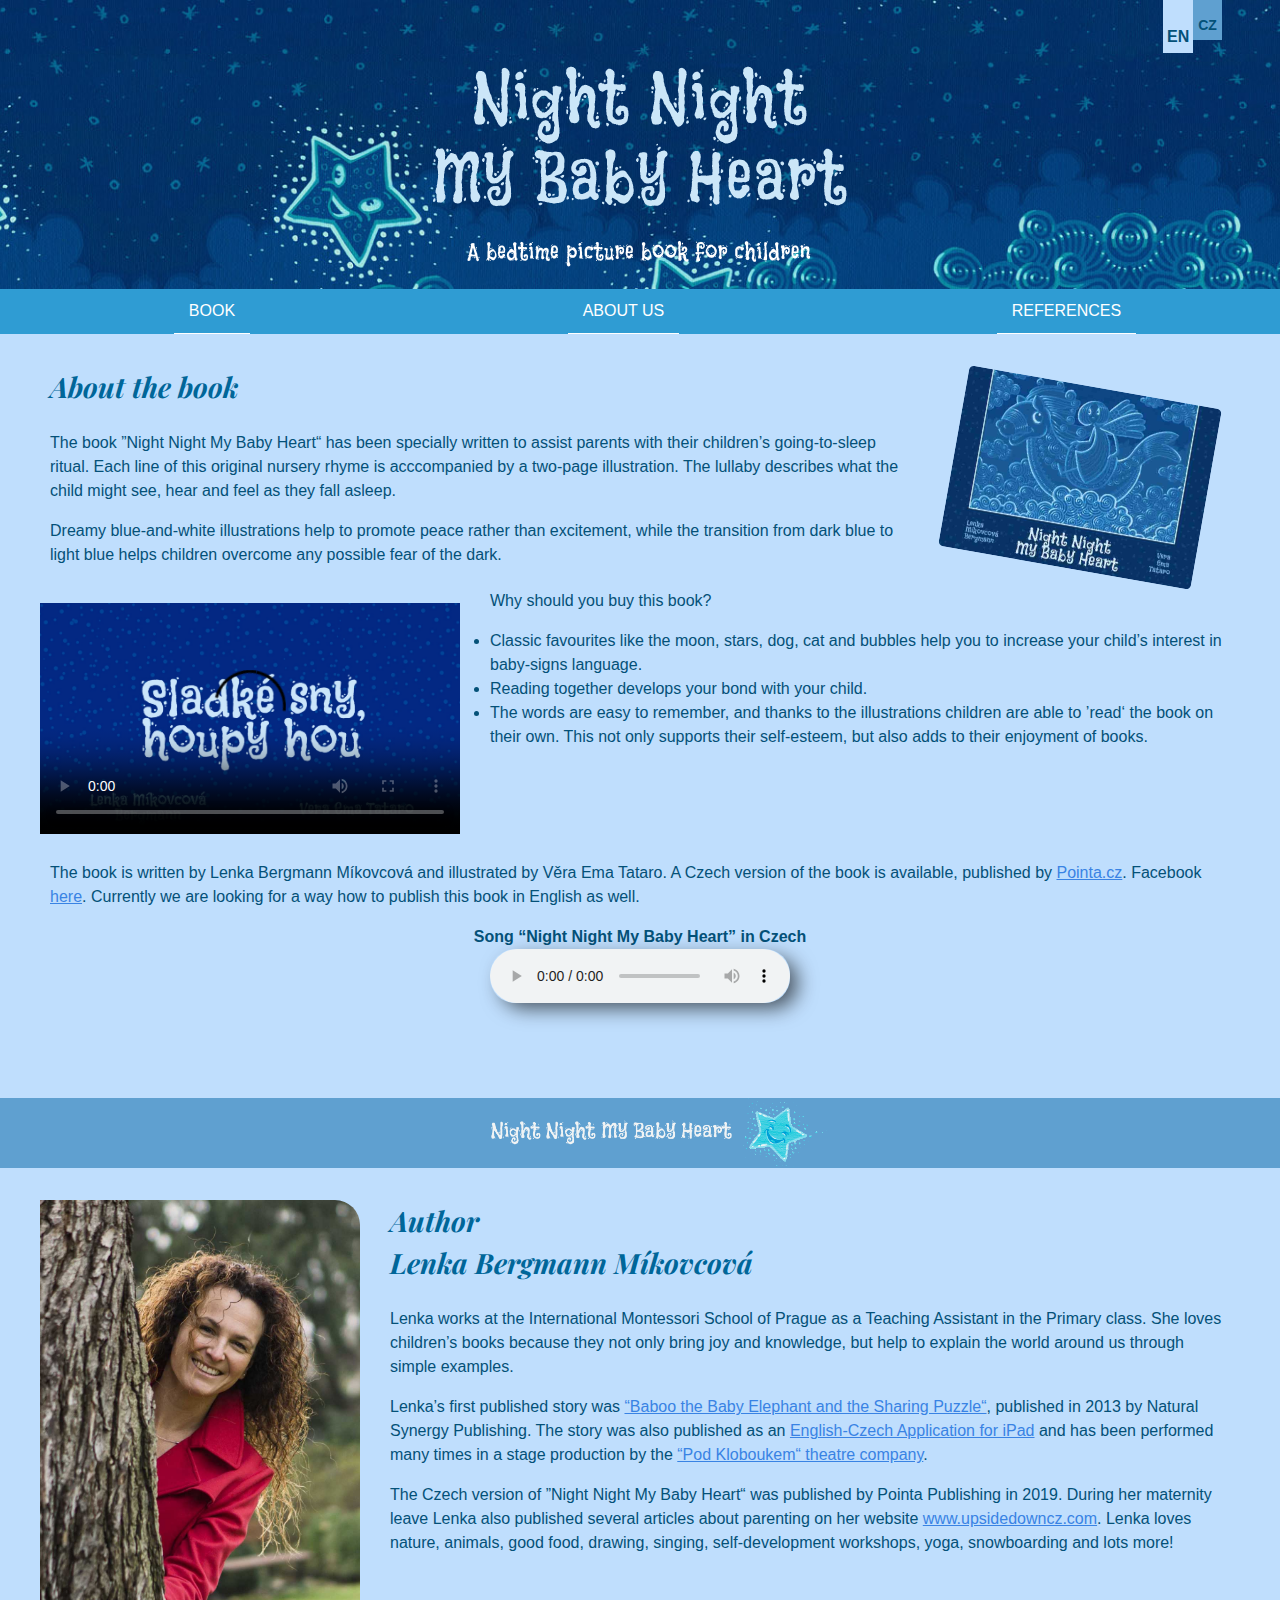
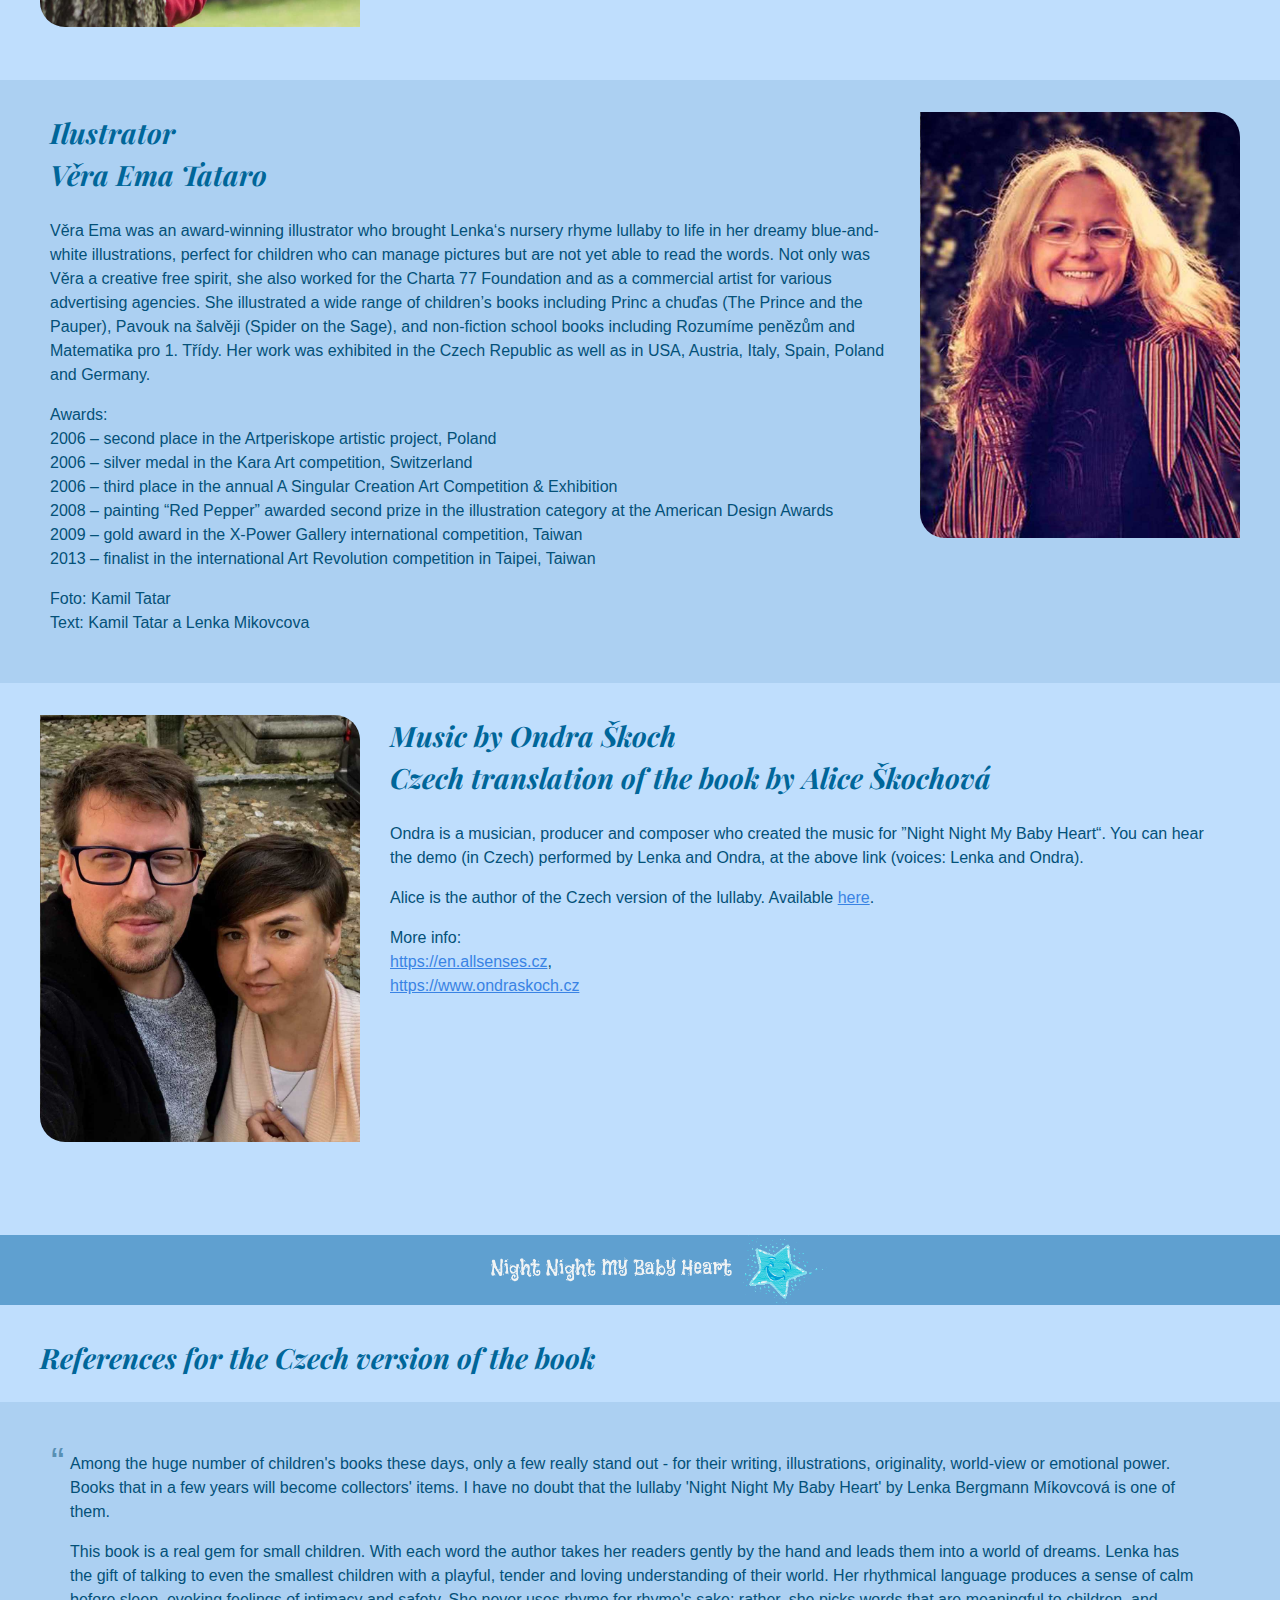
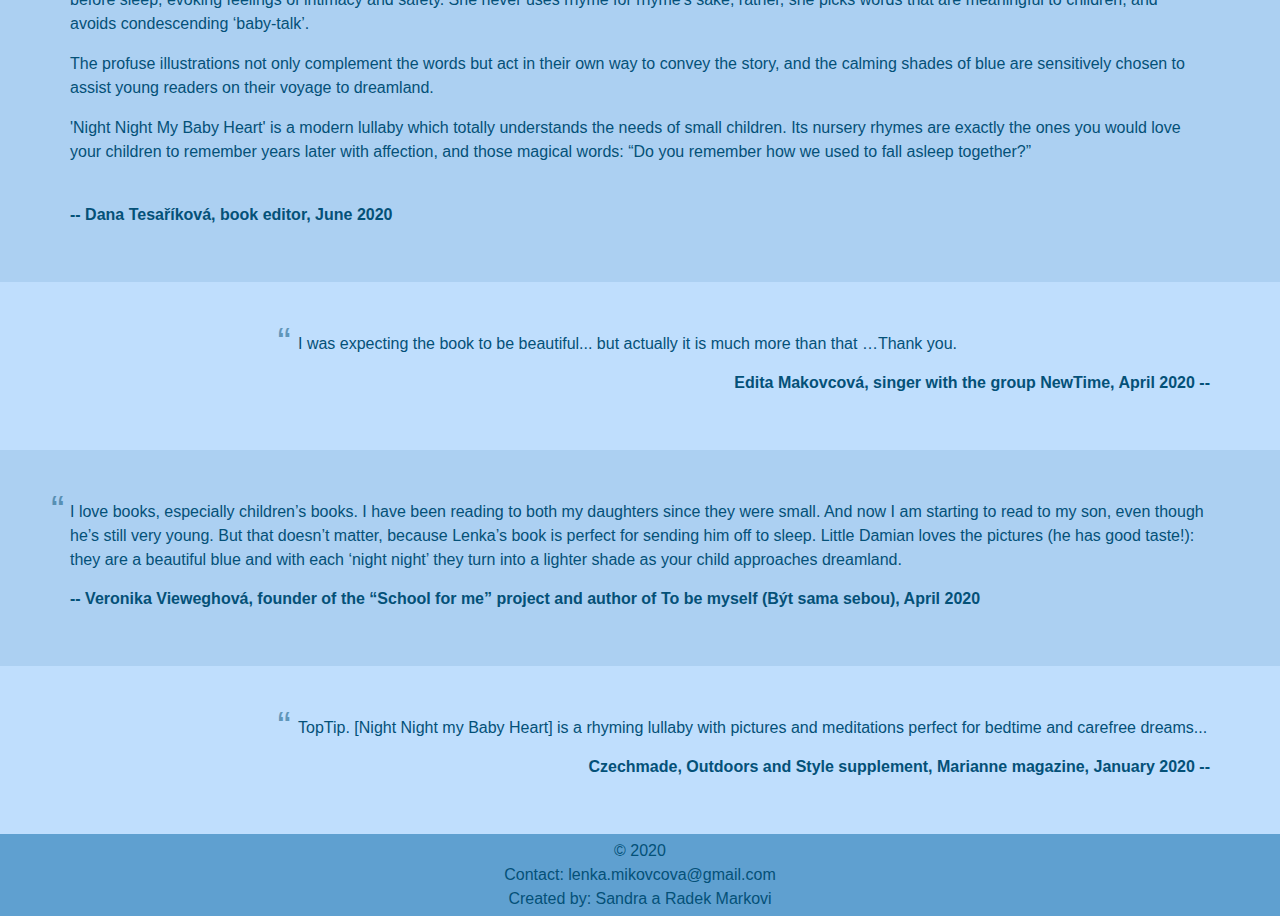
==== index_EN.html @ f8f800a4 "initial commit" ====
<!DOCTYPE html>
<html lang="en">
<head>
    <meta charset="UTF-8">
    <meta name="viewport" content="width=device-width, initial-scale=1.0">
    <meta property="og:image" content="https://www.sladkesnyhoupyhou.cz/images/obalka_knihy_V02.jpg">
    <meta http-equiv="X-UA-Compatible" content="ie=edge">
    <link href="https://fonts.googleapis.com/css?family=Playfair+Display:400,400i&display=swap&subset=latin-ext" rel="stylesheet">
    <link rel="stylesheet" href="style.css">
    <title>Ukolébavka Sladké sny houpy hou</title>
</head>

<body>

    <main class="main">

        <!----------------- HEADER --------------->
            <header class="header">
                <img class="header__heading__image" src="images/Header_01_EN.png" alt="Sladké sny, houpy hou - 
                Knížky pro spánkový rituál s dětmi.">

                <div class="language">
                    <div class="language--on language__english">
                        <a class="language__anchor" href="index_EN.html">EN</a>
                    </div>
        
                    <div class="language--off language__czech">
                        <a class="language__anchor" href="https://www.sladkesnyhoupyhou.cz/">CZ</a>
                    </div>
                </div>
            </header>





            <!-------------------- NAVIGATION --------------->

            <ul class="navigation">
                <li><a class="navigation__anchor" href="#article__book">Book</a></li>
                <li><a class="navigation__anchor" href="#article__author">About us</a></li>
                <!-- <li><a class="navigation__anchor" href="https://www.pointa.cz/project/ab7a08e4-7bd1-11e9-9123-001dd8b72061" target="_blank">E-shop</a></li> -->
                <li><a class="navigation__anchor" href="#quotes">References</a></li>
            </ul>



            

            <!------------------ BOOK ----------------->
            <section class="article article__book" id="article__book">
            

                <div class="photo photo__book">
                    <img class="photo photo__book--image" src="images/Cover_book.jpg" alt="Obálka knihy Sladké sny, houpy hou">
                </div>

                <h2 class="article__heading article__heading__book">
                    About the book
                </h2>  
                <p class="article__p__first--book"> 
                    The book ”Night Night My Baby Heart“ has been specially written to assist parents with their children’s going-to-sleep ritual. Each line of this original nursery rhyme is acccompanied by a two-page illustration. The lullaby describes what the child might see, hear and feel as they fall asleep.
                </p>


                <p class="article__p__second--book">
                    Dreamy blue-and-white illustrations help to promote peace rather than excitement, while the transition from dark blue to light blue helps children overcome any possible fear of the dark.
                </p>
        
                <div class="book__video book__video__trailer">
                    <video class="book__video--video book__video__trailer--item" width="420" controls poster="video/UKO_screenshot.jpg">
                        <source src="video/Sladke_sny_CZ_v04.mp4" type="video/mp4">
                        Your browser does not support HTML5 video.
                    </video>
                </div>  

                <div class="article__p__third--book">
                    <p>
                        Why should you buy this book?
                        <ul>
                            <li>
                                Classic favourites like the moon, stars, dog, cat and bubbles help you to increase your child’s interest in baby-signs language. 
                            </li>
                            <li>
                                Reading together develops your bond with your child.
                            </li>
                            <li>
                                The words are easy to remember, and thanks to the illustrations children are able to ’read‘ the book on their own. This not only supports their self-esteem, but also adds to their enjoyment of books.

                            </li>
                        </ul>  
                    </p> 
                </div>

                <p class="article__p__forth--book"> 
                    The book is written by Lenka Bergmann Míkovcová and illustrated by Věra Ema Tataro. A Czech version of the book is available, published by <a href="https://www.pointa.cz/project/ab7a08e4-7bd1-11e9-9123-001dd8b72061">Pointa.cz</a>. Facebook <a href="https://www.facebook.com/sladkesnyhoupyhou/" target="_blank">here</a>. Currently we are looking for a way how to publish this book in English as well.
                </p>

        

       
                <div class="book__audio">
                    <p class="audioText"><strong>Song <q>Night Night My Baby Heart</q> in Czech</strong><br>
                        <audio class="book__audio--audio" src="video/HoupyHouDemo.mp3" type="audio/mpeg" preload="metadata" controls loop>
                            <source src="video/HoupyHouDemo.mp3" type="audio/mpeg">
                        </audio> 
                    </p>
                </div>





            </section>

            <!-- ========================================= -->
            <!---------------- DIVIDER -------------------->
            <!-- ========================================= -->


            <div class="divider--english">
            </div>



            <!--------------- AUTHOR ------------------>
            <section class="article article__author" id="article__author">

                <div class="photo photo__author">
                    <img class="photo photo__author--image" src="images/LenkaM_V01.jpg" alt="Autor knihy: Lenka Bergmann Míkovcová">
                </div>

                <h2 class="article__heading article__heading__author">
                    Author <br>
                    Lenka Bergmann Míkovcová
                </h2>

                <p class="article__p__first--author" > 
                    Lenka works at the International Montessori School of Prague as a Teaching Assistant in the Primary class. She loves children’s books because they not only bring joy and knowledge, but help to explain the world around us through simple examples.
                </p>

                <p class="article__p__second--author"> 
                    Lenka’s first published story was <a href="http://www.slunebabu.cz">“Baboo the Baby Elephant and the Sharing Puzzle“</a>, published in 2013 by Natural Synergy Publishing. The story was also published as an 
                    <a href="https://apps.apple.com/cz/app/slune-babu/id969792123?|=cs">English-Czech Application for iPad</a> and has been performed many times in a stage production by the <a href="http://www.divadlopodkloboukem.cz/slune-babu-a-spravedlive-deleni/">“Pod Kloboukem“ theatre company</a>. 

                    
                </p>

                <p class="article__p__third--author">
                    The Czech version of ”Night Night My Baby Heart“ was published by Pointa Publishing in 2019. During her maternity leave Lenka also published several articles about parenting on her website <a href="http://www.upsidedowncz.com/">www.upsidedowncz.com</a>. Lenka loves nature, animals, good food, drawing, singing, self-development workshops, yoga, snowboarding and lots more!  
                </p>
            
            </section>





            <!-------------------- ILUSTRATOR -------------------->

            <section class="article article__ilustrator">

                <div class="photo photo__ilustrator">
                    <img class="photo photo__ilustrator--image" src="images/VeraT_V01.jpg" alt="Ilustrátor knihy: Věra Ema Tataro">

                </div>

                <h2 class="article__heading article__heading__ilustrator">
                    Ilustrator <br>
                    Věra Ema Tataro 
                </h2>

                <p class="article__p__first--ilustrator" >
                    Věra Ema was an award-winning illustrator who brought Lenka‘s nursery rhyme lullaby to life in her dreamy blue-and-white illustrations, perfect for children who can manage pictures but are not yet able to read the words. Not only was Věra a creative free spirit,  she also worked for the Charta 77 Foundation and as a commercial artist for various advertising agencies.  She illustrated a wide range of children’s books including Princ a chuďas (The Prince and the Pauper), Pavouk na šalvěji (Spider on the Sage), and non-fiction school books including Rozumíme penězům and Matematika pro 1. Třídy. Her work was exhibited in the Czech Republic as well as in USA, Austria, Italy, Spain, Poland and Germany.
                </p>

                
                <p class="article__p__second--ilustrator">
                    Awards:<br>
                    2006 – second place in the Artperiskope artistic project, Poland <br>
                    2006 – silver medal in the Kara Art competition, Switzerland<br>
                    2006 – third place in the annual A Singular Creation Art Competition & Exhibition<br>
                    2008 – painting “Red Pepper” awarded second prize in the illustration category at the  American Design Awards<br>
                    2009 – gold award in the X-Power Gallery international competition, Taiwan<br>
                    2013 – finalist in the international Art Revolution competition in Taipei, Taiwan<br>
                </p>

                <p class="article__p__third--ilustrator">
                    Foto: Kamil Tatar<br>
                    Text: Kamil Tatar a Lenka Mikovcova
                </p>

            </section>




            

            <!------------------- MUSIC ----------------------->

            <section class="article article__music">

                <div class="photo photo__music">
                    <img class="photo photo__music--image" src="images/Skochovi_V01.jpg" alt="Alice a Ondra Škochovi autoři přebásnění a hudby">
                </div>

                <h2 class="article__heading article__heading__music">
                    Music by Ondra Škoch<br>
                    Czech translation of the book by Alice Škochová
                </h2>

                <p class="article__p__first--music">
                    Ondra is a musician, producer and composer who created the music for ”Night Night My Baby Heart“. You can hear the demo (in Czech) performed by Lenka and Ondra, at the above link (voices: Lenka and Ondra).
                </p> 

                <p class="article__p__second--music">
                    Alice is the author of the Czech version of the lullaby. Available <a href="https://www.pointa.cz/project/ab7a08e4-7bd1-11e9-9123-001dd8b72061">here</a>.
                </p>


                <p class="article__p__third--music">
                    More info: <br> <a href="https://en.allsenses.cz">https://en.allsenses.cz</a>, <br> <a href="https://www.ondraskoch.cz"> https://www.ondraskoch.cz</a>
                </p>

            
                
                

            </section>

            <!-- ============================================================== -->
            <!-------------------------- DIVIDER -------------------------------->
            <!-- ============================================================== -->

            <div class="divider--english">
            </div>








            <!---------------------------ABOUT US - QUOTES --------------------------->

            
            <section class="quotes" id="quotes">
                <h2 class="article__heading quotes__heading">
                    References for the Czech version of the book
                </h2>

                <figure class="quotes__item quotes__item--even">

                    <blockquote class="quotes__item__inside">
                        Among the huge number of children's books these days, only a few really stand out - for their writing, illustrations, originality, world-view or emotional power. Books that in a few years will become collectors' items. I have no doubt that the lullaby 'Night Night My Baby Heart' by Lenka Bergmann Míkovcová is one of them. 

                        <p>This book is a real gem for small children. With each word the author takes her readers gently by the hand and leads them into a world of dreams. Lenka has the gift of talking to even the smallest children with a playful, tender and loving understanding of their world. Her rhythmical language produces a sense of calm before sleep, evoking feelings of intimacy and safety. She never uses rhyme for rhyme's sake; rather, she picks words that are meaningful to children, and avoids condescending &lsquo;baby-talk&rsquo;.</p>

                        <p>The profuse illustrations not only complement the words but act in their own way to convey the story, and the calming shades of blue are sensitively chosen to assist young readers on their voyage to dreamland. </p>

                        <p>'Night Night My Baby Heart' is a modern lullaby which totally understands the needs of small children. Its nursery rhymes are exactly the ones you would love your children to remember years later with affection, and those magical words: &ldquo;Do you remember how we used to fall asleep together?&rdquo;</p>
                    </blockquote>

                    <figcaption class="quotes__item__by">Dana Tesaříková, book editor, June 2020</figcaption>
                
                </figure>



                <figure class="quotes__item quotes__item--odd">

                    <blockquote class="quotes__item__inside">
                       I was expecting the book to be beautiful... but actually it is much more than that …Thank you.
                    </blockquote>

                    <figcaption class="quotes__item__by">Edita Makovcová, singer with the group NewTime, April 2020</figcaption>
                
                </figure>



                <figure class="quotes__item quotes__item--even">

                    <blockquote class="quotes__item__inside">
                        I love books, especially children’s books. I have been reading to both my daughters since they were small. And now I am starting to read to my son, even though he’s still very young. But that doesn’t matter, because Lenka’s book is perfect for sending him off to sleep. Little Damian loves the pictures (he has good taste!): they are a beautiful blue and with each ‘night night’ they turn into a lighter shade as your child approaches dreamland.
                    </blockquote>

                    <figcaption class="quotes__item__by">Veronika Vieweghová, founder of the “School for me” project and author of To be myself  (Být sama sebou), April 2020</figcaption>
                
                </figure>



                <figure class="quotes__item quotes__item--odd">

                    <blockquote class="quotes__item__inside">
                        TopTip. [Night Night my Baby Heart] is a rhyming lullaby with pictures and meditations perfect for bedtime and carefree dreams...
                    </blockquote>

                    <figcaption class="quotes__item__by">Czechmade, Outdoors and Style supplement, Marianne magazine, January 2020 </figcaption>
                
                </figure>



                


                
            </section>







            <!--------------------------- FOOTER ----------------------------->

            <footer class="footer">
                <p>
                    © 2020<br>
                    Contact: lenka.mikovcova@gmail.com<br>
                    Created by: Sandra a Radek Markovi<br>
                </p>
            </footer>
    </main>

</body>
</html>
---- style.css ----
/* settings for whole document */
*, :after, :before { box-sizing: border-box; }

/* #6fa6dd */

:root {
    --background--light--blue: rgb(191, 222, 253);
    --background--dark--blue: #acd0f2;
    --background--nav: #2f9cd3;
    --background--nav--active: #045178;
    --background--divider: #5fa0d0;

    --text--color--main: #045178;
    --text--color--heading: #006699;

    --text--color--nav: white;
    --text--color--anchor--normal: #3983e4;
}


body {
    background-color: var(--background--light--blue);
    color: var(--text--color--main);
    font-size: 14px;
    line-height: 1.5;
    font-family: Arial, Helvetica, sans-serif;
    text-align: left;
    margin: 0;
    padding: 0;
}

section {
    padding: 0;
}




/* ================================================================ */
/* -------------------------MOBIL VERSION-------------------------- */
/* ================================================================ */





/* -------------------HEADER------------------- */


.header {
    /* adding background image */
    background-color: var(--background--light--blue);
    background-image: url(images/Header_Top_01.jpg);
    background-repeat: no-repeat;
    background-position: center;
    background-size: cover;

    padding: 40px 15px 20px 15px;
    
    position: relative;
}


.header__heading__image {
    display: block;
    margin: auto;
    max-width: 100%;

   
}

/* ---------------------- LANGUAGES ------------------------ */


.language {
    display: flex;
    align-items: flex-start;

    position: absolute;
    top: 0%;
    right: 15px;

    cursor: pointer;
   

}

.language__anchor {
    color: var(--text--color--main);
    text-decoration: none;
}

.language__anchor:visited {
    color: var(--text--color--main);

}



.language--off {
    background-color: var(--background--divider);
    font-size: 12px;
    font-weight: 600;
    text-align: center;
    padding: 7px 2px 2px 2px;
    /* box-shadow: 0 4px 3px 0px var(--background--nav--active); */

    flex: 0 0 50%;
 
}

.language--on {
    background-color: var(--background--light--blue);
    font-size: 12px;
    font-weight: 600;
    text-align: center;
    padding: 15px 2px 2px 2px;
    /* box-shadow: 0 4px 3px 0px var(--background--nav--active); */
     
    flex: 0 0 50%;
  
    
    
}






/* -----------------------NAVIGATION------------------- */


.navigation {
    background-color: var(--background--nav);
    list-style: none;
    text-align: center;
    margin: 0;
    padding: 0;
}

.navigation__anchor {
    text-decoration: none;
    text-transform: uppercase;
    color: var(--text--color--nav);
    display: block;
    padding: 10px 0;
    margin: 0 15px;
    border-bottom: 1px solid var(--text--color--nav);
}

.navigation__anchor:hover,
.navigation__anchor:active,
.navigation__anchor:focus {
    background-color: var(--background--nav--active);
}







/* ------------------- CONTENT ---------------------- */

p {
    padding: 0 10px;
}

.article__heading {
    color: var(--text--color--heading);
    font-family: 'Playfair Display', serif;
    font-style: italic;

    padding: 20px 10px 0px 10px;
}

.photo {
    max-width: 100%;
}

.article a, 
.quotes a {
    color: var(--text--color--anchor--normal);
}



.divider {
    background-image: url("images/Line_01b.png");
    background-position: center;
    background-repeat: no-repeat;
    background-size: cover;
    background-color: var(--background--divider);
    padding: 20px 15%;
    margin: 40px 0 0 0;
}

.divider--english {
    background-image: url("images/Line_01_EN.png");
    background-position: center;
    background-repeat: no-repeat;
    background-size: contain;
    background-color: var(--background--divider);
    padding: 20px 15%;
    margin: 40px 0 0 0;
}



/* -------settings for book section--------------- */

.article__p__third--book  ul{
    padding: 0 0 0 25px;
}

.book__video {
    margin-top: 20px;   
}

.book__video p {
    margin-bottom: 0;
}

.book__video--video {
    max-width: 100%;
}

.book__audio {
    display: inline;
    text-align: center;
}

.book__audio--audio {
    max-width: 100%;
    border-radius: 25px;
    box-shadow: 9px 7px 20px -2px rgba(0,0,0,0.64);
    outline: none;
}

.book__audio--audio:focus {
    border: 2px solid var(--background--nav--active);
    box-shadow: 3px 3px 2px -1px rgba(0,0,0,0.64);
}

.article__book {
    display: flex;
    flex-direction: column;
}

.article__heading__book {
    order: -3;
}

.article__p__first--book {
    order: -2;
}

.photo__book {
    order: -1;
}


/* -------settings for author and ilustrator section--------------- */


.article__author,
.article__ilustrator {
    display: flex;
    flex-direction: column;
    padding-bottom: 20px;
}

.article__heading__author,
.article__heading__ilustrator {
    order: -3;
}

.article__p__first--author,
.article__p__first--ilustrator {
    order: -2;
}

.photo__author,
.photo__ilustrator {
    order: -1;   
}


.article__ilustrator {
    background-color: var(--background--dark--blue);
    
    
}


/* -------settings for music section--------------- */

.article__music {
    display: flex;
    flex-direction: column;
}


.article__heading__music {
    order: -4;
}

.article__p__first--music {
    order: -3;
}

.article__p__second--music {
    order: -2;
}

.photo__music {
    order: -1;
}






/* ---------------- settings for quotes section---------- */


.quotes__item {
    margin: 0;
    padding: 20px 20px 20px 30px;
    position: relative;
}

.quotes__item__inside {
    margin: 0;
}

.quotes__item__inside p {
    padding-left: 0;
}

.quotes__item__inside p:last-of-type {
    margin-bottom: 0;
}

.quotes__item--even {
    background-color: var(--background--dark--blue);
}


.quotes__item__inside::before {
    content: '\201C';
    margin-right: 2px;
    margin-left: -4px;

    display: inline-block;
    font-size: 40px;
    opacity: .5;
    position: absolute;
    top: 0px;
    left: 15px; 
}

.quotes__item__inside::after {
    content: ' ';
    margin-left: 4px;
    margin-right: -2px;
}


.quotes__item__by {
    padding: 15px 0 5px 0;
    font-weight: bold;
    text-align: right;
}

.quotes__item__by::before {
    content: "-- ";
}







/* ------------------- FOOTER ---------------------- */

.footer {
    background-color: var(--background--divider);
    text-align: center;
    padding: 5px 0;
         
}

.footer p {
    margin: 0;
}










/* ================================================================ */
/* -------------------------MOBIL VERSION - extra large-------------------- */
/* ================================================================ */


@media screen and (min-width: 380px) {

    .photo {
        width: 320px;
        height: auto;
        margin: 0 auto;
        border-radius: 0 25px 0 25px;
    }

    .photo__book--image {
        border-radius: 5px;
    }




}







/* ================================================================ */
/* -------------------------TABLET VERSION-------------------------- */
/* ================================================================ */




@media screen and (min-width: 500px) {

    body {
        font-size: 14px;
    }


    /*  --------------- changes for languages -------------- */



    .language--off {
        background-color: var(--background--divider);
        font-size: 12px;
        font-weight: 700;
        text-align: center;
        padding: 10px 4px 4px 4px;

    }

    .language--on {
        font-size: 14px;
        font-weight: 700;
        text-align: center;
        padding: 20px 4px 4px 4px;
    }

    /* ---------changes for navigation--------------- */
    .navigation {
        display: flex;
        justify-content: space-around;
    }

    .navigation__anchor {
        width: 100%;
    }



    .photo__book {
        border-radius: 0;
        transform: rotate(10deg);
    }



    .divider {
        background-size: contain;
        padding: 35px;
    }
    .divider--english {
        background-size: contain;
        padding: 35px;
    }

    /*-------settings for floating pic in content part---------- */


    .article {
        display: block;
        padding: 32px 20px;
        overflow: auto;
    } 

  

    .article__heading {
        margin-top: 0;
        padding-top: 0;
    }

    .photo__author,
    .photo__music {
        float: left;
        margin-right: 20px;
        margin-bottom: 20px;  
    }

    
    .photo__ilustrator {
        float: right;
        margin-left: 20px;
    }

        
    .photo__book {
        float: right;
        margin: 20px 0 20px 20px;
    }


    .photo__book--image {
        width: 80%;
        display: block;
    }

    .book__video__trailer {
        float: left;
        margin-right: 30px;
        margin-bottom: 20px;
    }

    .article__p__third--book {
        clear: right;
    }

    .article__p__forth--book {
        clear: both;
    }

    .book__video_supporters {
        text-align: center;
    }




    /* ---------------- settings for quotes section---------- */

    .quotes__heading {
        padding-top: 32px;
        padding-left: 30px;
    }











}


/* ================================================================ */
/* ----------------------------PC VERSION-------------------------- */
/* ================================================================ */



@media screen and (min-width: 1001px) {

    body {
        font-size: 16px;
    }




    .language {
        right: 60px;
    }

    .language--off {
        background-color: var(--background--divider);
        font-size: 14px;
        font-weight: 700;
        text-align: center;
        padding: 15px 4px 4px 4px;

    }

    .language--on {
        font-size: 16px;
        font-weight: 700;
        text-align: center;
        padding: 25px 4px 4px 4px;
    }





    .article {
        display: block;
        padding: 32px 40px;
        overflow: auto;
    }
    
    .article__heading {
        font-size: 175%;;
    }

    .article__heading__music--small {
        font-size: 140%;
    }



    .photo__author,
    .photo__music {
        margin-right: 30px;
        margin-bottom: 14px;
    }

    .photo__ilustrator {
        margin-left: 30px;
    }





    /* ---------------- settings for quotes section---------- */

    .quotes__heading {
        padding-top: 32px;
        padding-left: 40px;
    }

    .quotes__item {
        margin: 0;
        padding: 50px 70px;
    }

    .quotes {
        position: relative;
    }

    .quotes__item__inside::before {
        top: 30px;
        left: 55px;
    }





    /* --- even quotes to put align right --- */
    .quotes__item:nth-of-type(even) .quotes__item__inside {
        width: 80%;
        margin: 0 0 0 auto;     
    }

    .quotes__item:nth-of-type(even) .quotes__item__inside::before {
        top: 30px;
        left: 22%;  
    }




    /* --- even quotes__by to put "--" after and align right 
    odd quotes_by to align left --- */
    .quotes__item:nth-of-type(even) .quotes__item__by {
        width: 80%;
        margin: 0 0 0 auto;   
    }
   
    .quotes__item:nth-of-type(even) .quotes__item__by::before {
        content: none;
    }

    .quotes__item:nth-of-type(even) .quotes__item__by::after {
        content: " --";
    }


    .quotes__item:nth-of-type(odd) .quotes__item__by {
        text-align: left;
    }

}



/* ================================================================ */
/* -------------------------PC VERSION - WIDE------------------------ */
/* ================================================================ */



@media screen and (min-width: 1300px) {

    body {
        background-color: #d6eaff;
    }

   .main {
       width: 1001px;
       margin: 30px auto;
       box-shadow: 0px 0px 5px 1px hsla(205, 55%, 59%, 0.4);
       background-color: var(--background--light--blue);
   }  


}
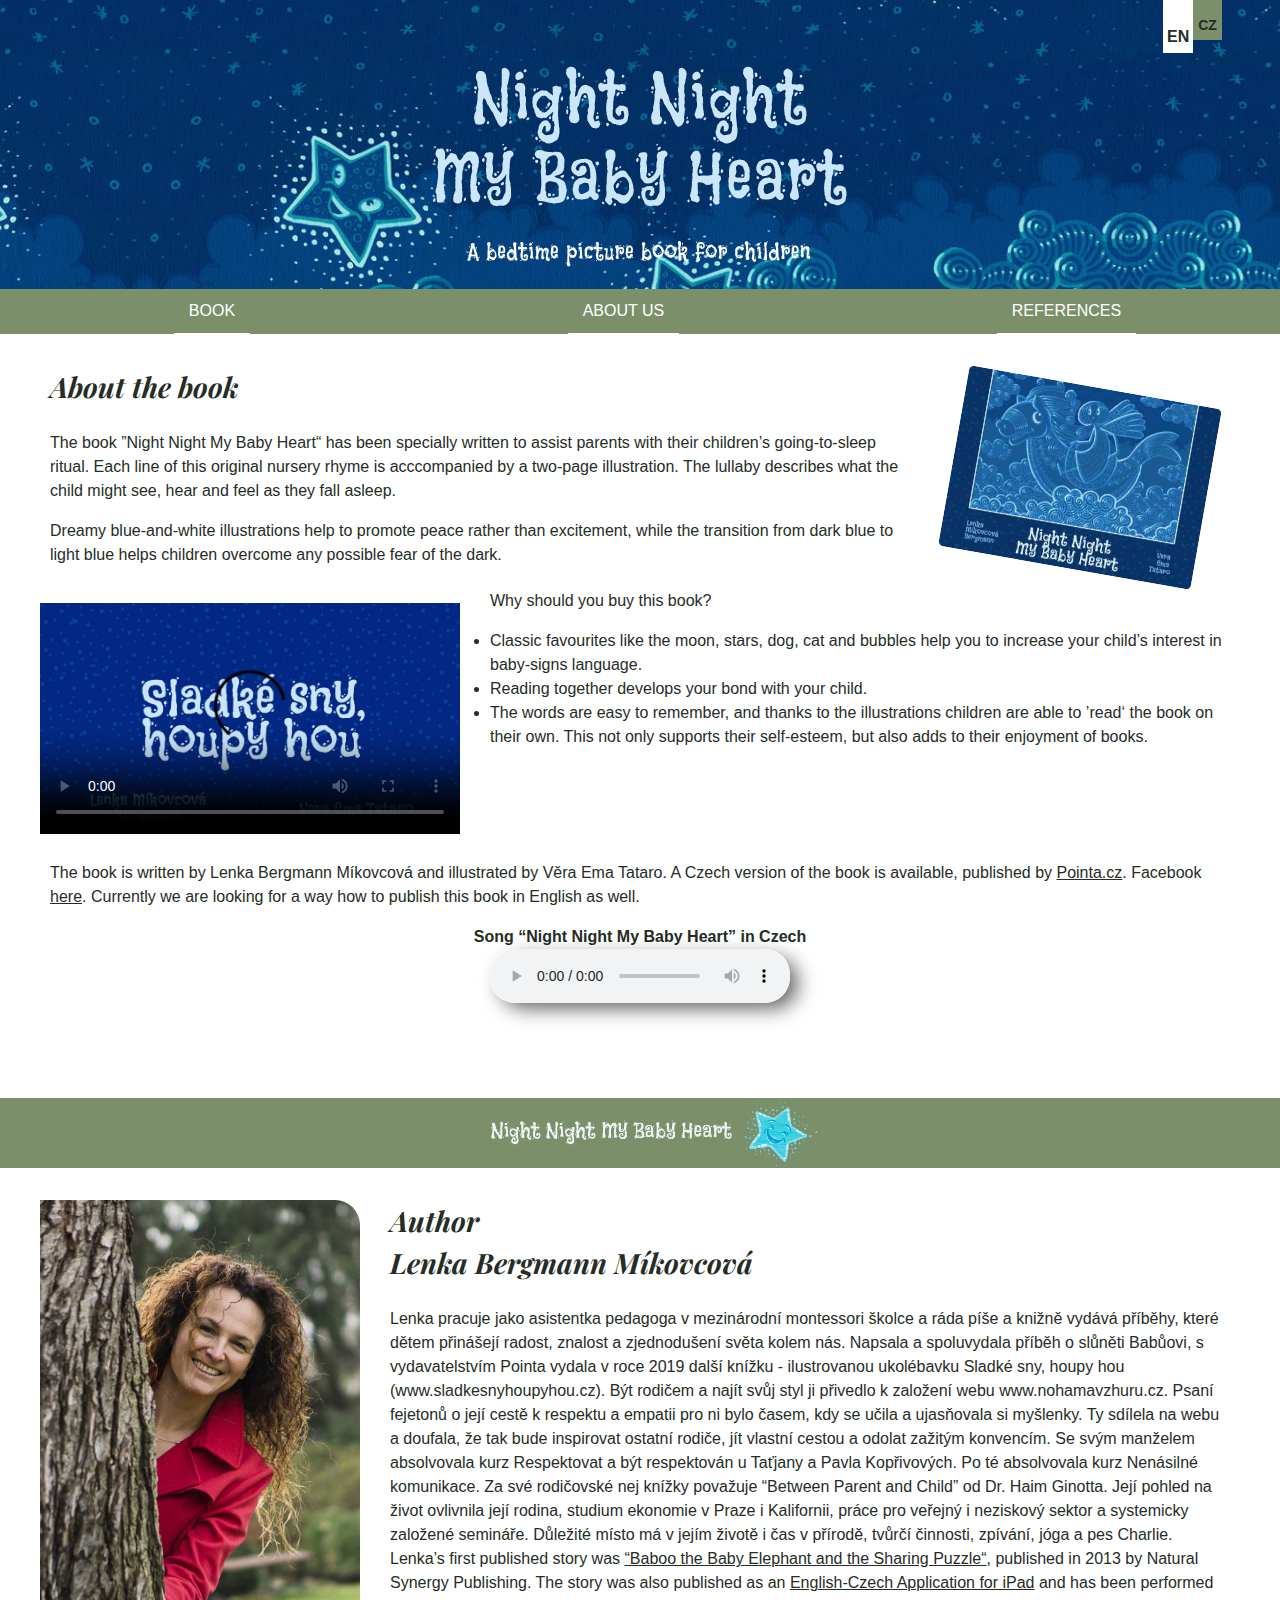
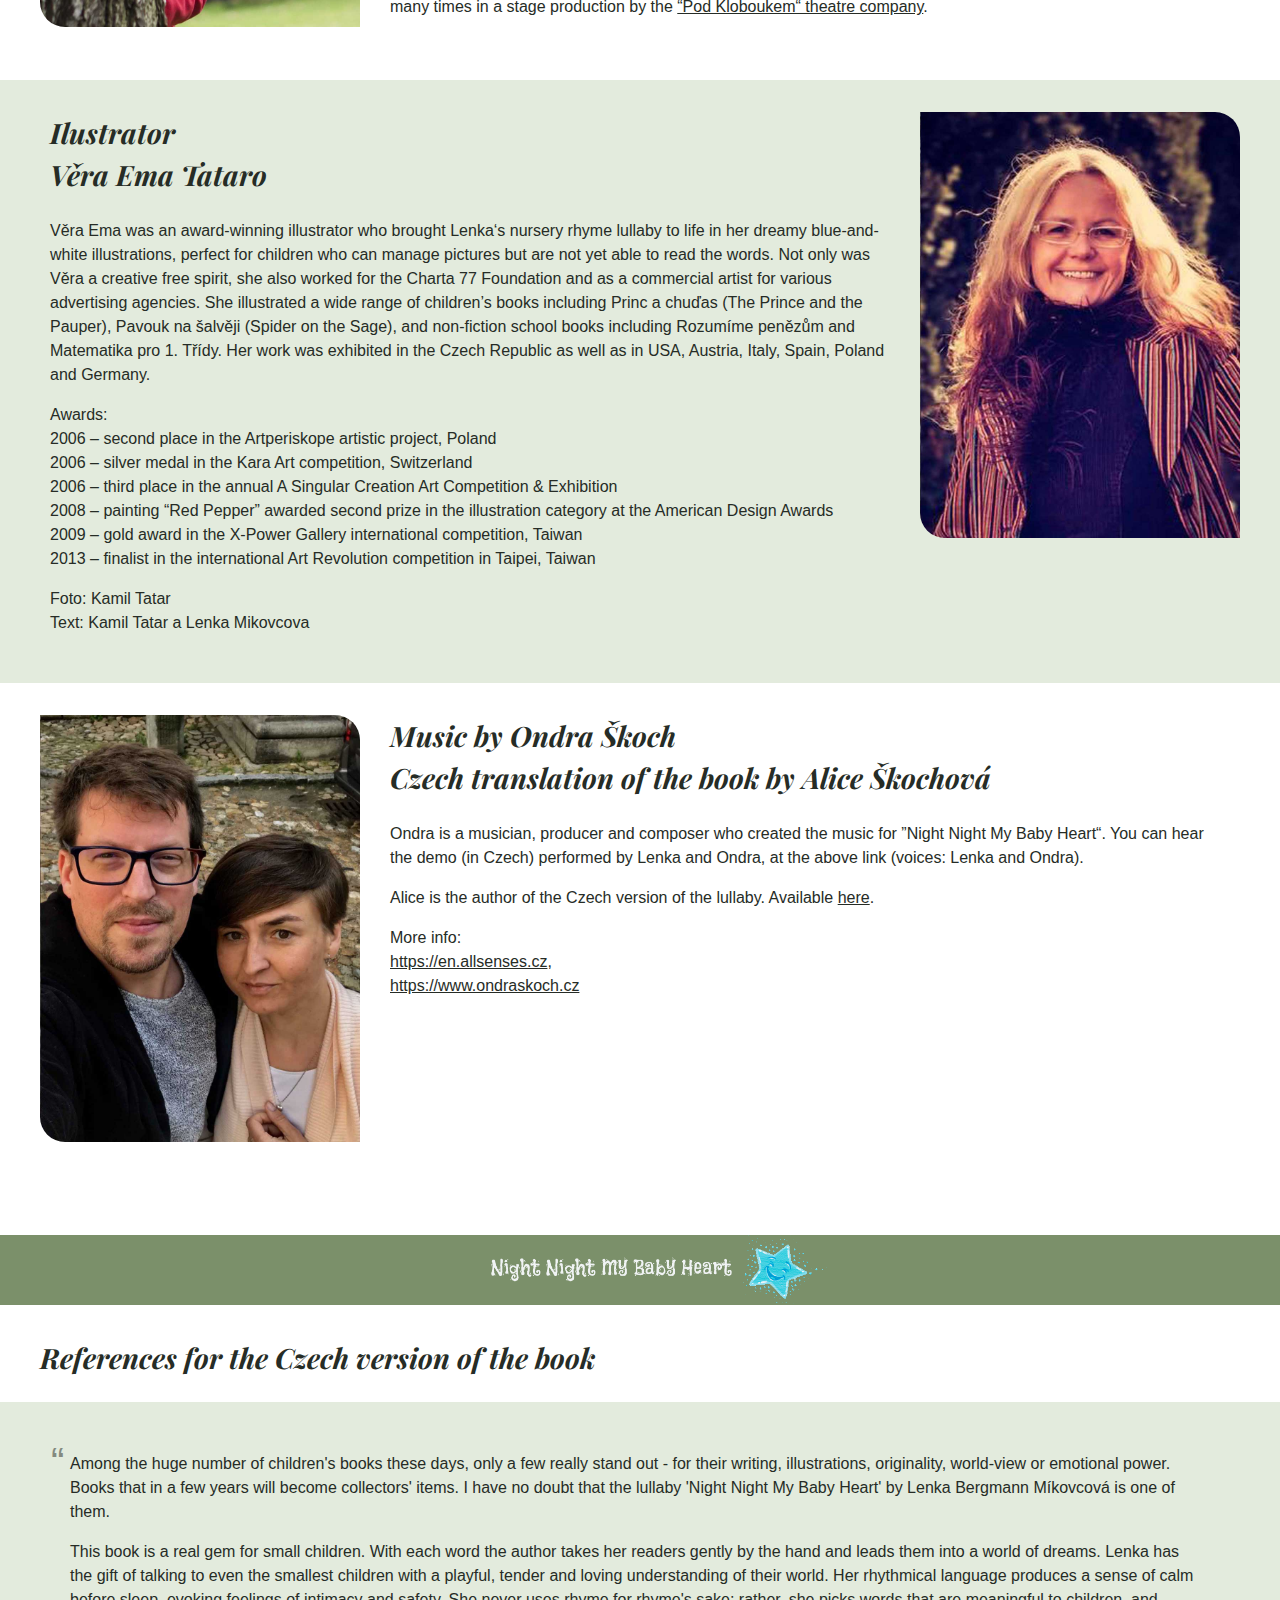
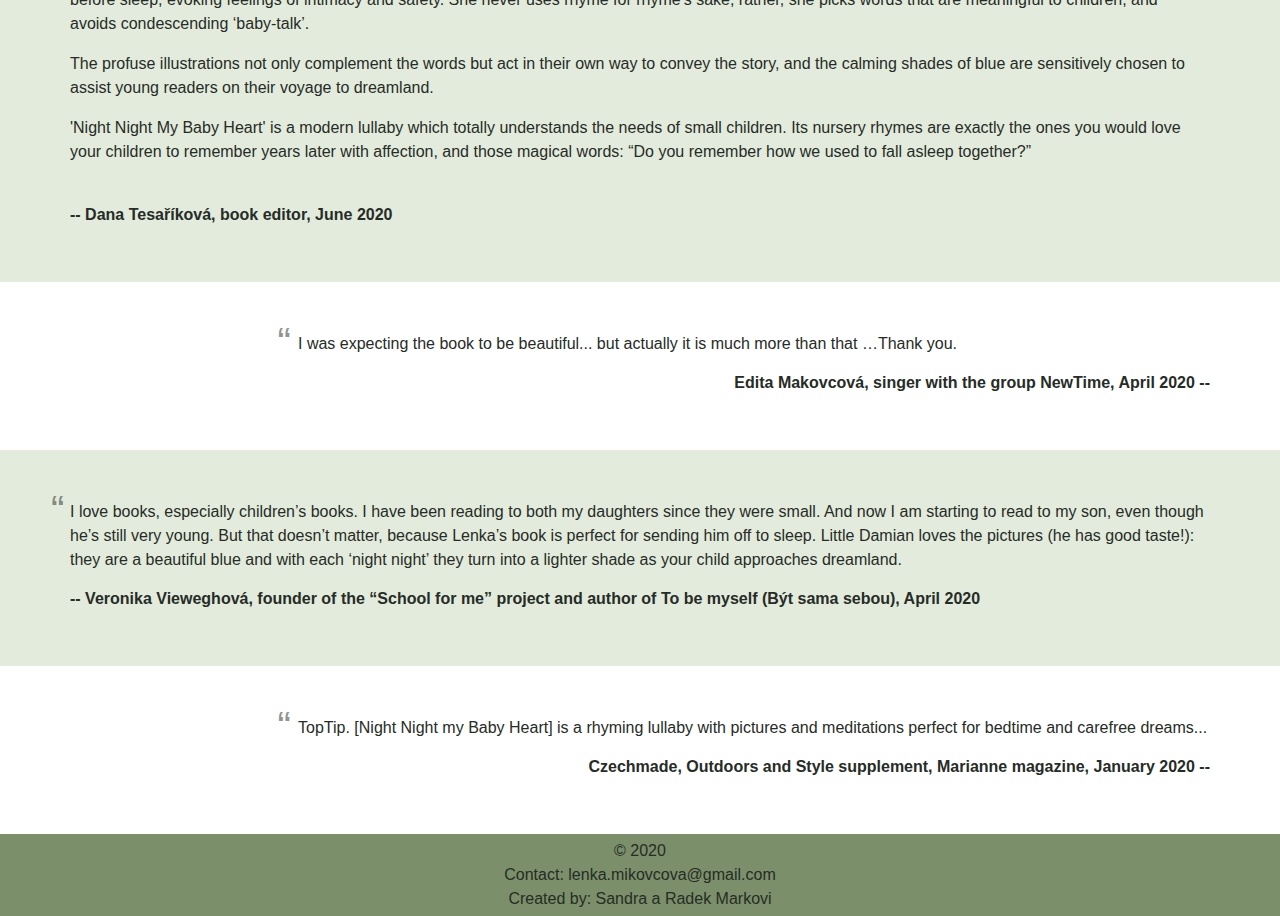
==== commit b9398f5a: "color changes, people profiles" ====
--- a/index_EN.html
+++ b/index_EN.html
@@ -135,20 +135,20 @@
                     Lenka Bergmann Míkovcová
                 </h2>
 
-                <p class="article__p__first--author" > 
-                    Lenka works at the International Montessori School of Prague as a Teaching Assistant in the Primary class. She loves children’s books because they not only bring joy and knowledge, but help to explain the world around us through simple examples.
-                </p>
 
                 <p class="article__p__second--author"> 
+                    
+Lenka pracuje jako asistentka pedagoga v mezinárodní montessori školce a ráda píše a knižně vydává příběhy, které dětem přinášejí radost, znalost a zjednodušení světa kolem nás.
+Napsala a spoluvydala příběh o slůněti Babůovi, s vydavatelstvím Pointa vydala v roce 2019 další knížku - ilustrovanou ukolébavku Sladké sny, houpy hou (www.sladkesnyhoupyhou.cz). Být rodičem a najít svůj styl ji přivedlo k založení webu www.nohamavzhuru.cz. Psaní fejetonů o její cestě k respektu a empatii pro ni bylo časem, kdy se učila a ujasňovala si myšlenky. Ty sdílela na webu a doufala, že tak bude inspirovat ostatní rodiče, jít vlastní cestou a odolat zažitým konvencím. Se svým manželem absolvovala kurz Respektovat a být respektován u Taťjany a Pavla Kopřivových. Po té absolvovala kurz Nenásilné komunikace. Za své rodičovské nej knížky považuje “Between Parent and Child” od Dr. Haim Ginotta. 
+Její pohled na život ovlivnila její rodina, studium ekonomie v Praze i Kalifornii, práce pro veřejný i neziskový sektor a systemicky založené semináře. Důležité místo má v jejím životě i čas v přírodě, tvůrčí činnosti, zpívání, jóga a pes Charlie.
+
+
                     Lenka’s first published story was <a href="http://www.slunebabu.cz">“Baboo the Baby Elephant and the Sharing Puzzle“</a>, published in 2013 by Natural Synergy Publishing. The story was also published as an 
                     <a href="https://apps.apple.com/cz/app/slune-babu/id969792123?|=cs">English-Czech Application for iPad</a> and has been performed many times in a stage production by the <a href="http://www.divadlopodkloboukem.cz/slune-babu-a-spravedlive-deleni/">“Pod Kloboukem“ theatre company</a>. 
 
                     
                 </p>
 
-                <p class="article__p__third--author">
-                    The Czech version of ”Night Night My Baby Heart“ was published by Pointa Publishing in 2019. During her maternity leave Lenka also published several articles about parenting on her website <a href="http://www.upsidedowncz.com/">www.upsidedowncz.com</a>. Lenka loves nature, animals, good food, drawing, singing, self-development workshops, yoga, snowboarding and lots more!  
-                </p>
             
             </section>
 
--- a/style.css
+++ b/style.css
@@ -4,17 +4,17 @@
 /* #6fa6dd */
 
 :root {
-    --background--light--blue: rgb(191, 222, 253);
-    --background--dark--blue: #acd0f2;
-    --background--nav: #2f9cd3;
-    --background--nav--active: #045178;
-    --background--divider: #5fa0d0;
-
-    --text--color--main: #045178;
-    --text--color--heading: #006699;
+    --background--light--blue: rgb(255, 255, 255);;
+    --background--dark--blue: rgb(227, 235, 221);
+    --background--nav: #7b906a;
+    --background--nav--active: #617054;
+    --background--divider: #7b906a;
+
+    --text--color--main: #262c26;
+    --text--color--heading: #262c26;
 
     --text--color--nav: white;
-    --text--color--anchor--normal: #3983e4;
+    --text--color--anchor--normal: #262c26;
 }
 
 
@@ -722,6 +722,7 @@
 
     body {
         background-color: #d6eaff;
+        background-color: #cedcc3;
     }
 
    .main {
